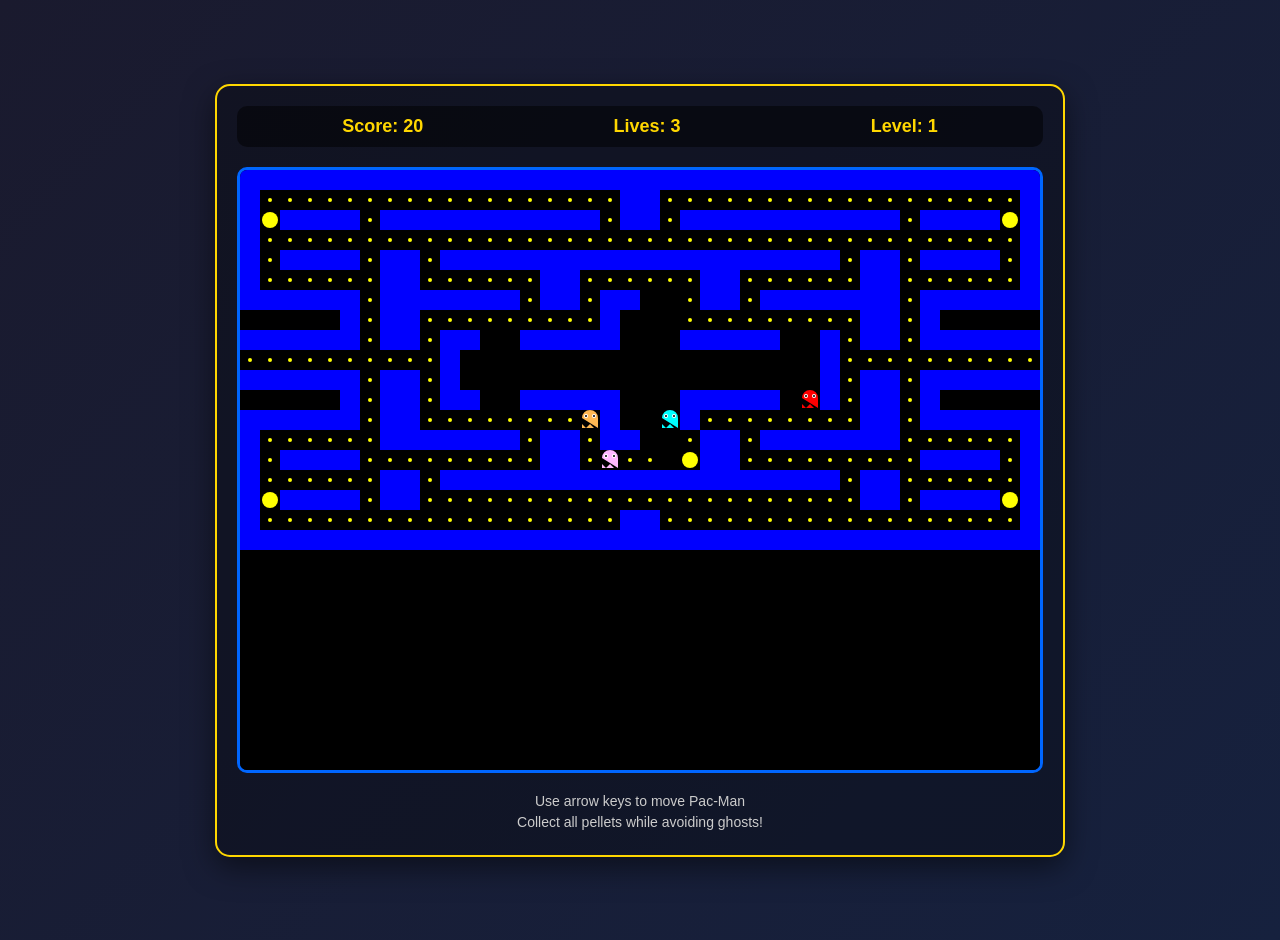
==== index.html @ f8f777dc "Create Pac-Man game with HTML5 canvas, game logic, and responsive design Co-authored-by: serghei.mes" ====
<!DOCTYPE html>
<html lang="en">
<head>
    <meta charset="UTF-8">
    <meta name="viewport" content="width=device-width, initial-scale=1.0">
    <title>Pac-Man Game</title>
    <link rel="stylesheet" href="style.css">
</head>
<body>
    <div class="game-container">
        <div class="game-info">
            <div class="score">Score: <span id="score">0</span></div>
            <div class="lives">Lives: <span id="lives">3</span></div>
            <div class="level">Level: <span id="level">1</span></div>
        </div>
        <canvas id="gameCanvas" width="800" height="600"></canvas>
        <div class="game-over" id="gameOver" style="display: none;">
            <h2>Game Over!</h2>
            <p>Final Score: <span id="finalScore">0</span></p>
            <button onclick="restartGame()">Play Again</button>
        </div>
        <div class="controls">
            <p>Use arrow keys to move Pac-Man</p>
            <p>Collect all pellets while avoiding ghosts!</p>
        </div>
    </div>
    <script src="script.js"></script>
</body>
</html>
---- style.css ----
body {
    margin: 0;
    padding: 20px;
    background: linear-gradient(135deg, #1a1a2e, #16213e);
    font-family: 'Arial', sans-serif;
    color: #fff;
    display: flex;
    justify-content: center;
    align-items: center;
    min-height: 100vh;
}

.game-container {
    text-align: center;
    background: rgba(0, 0, 0, 0.3);
    padding: 20px;
    border-radius: 15px;
    box-shadow: 0 10px 30px rgba(0, 0, 0, 0.5);
    border: 2px solid #ffd700;
}

.game-info {
    display: flex;
    justify-content: space-around;
    margin-bottom: 20px;
    padding: 10px;
    background: rgba(0, 0, 0, 0.5);
    border-radius: 10px;
}

.game-info div {
    font-size: 18px;
    font-weight: bold;
    color: #ffd700;
}

#gameCanvas {
    border: 3px solid #0066ff;
    border-radius: 10px;
    background: #000;
    display: block;
    margin: 0 auto;
}

.game-over {
    position: absolute;
    top: 50%;
    left: 50%;
    transform: translate(-50%, -50%);
    background: rgba(0, 0, 0, 0.9);
    padding: 30px;
    border-radius: 15px;
    border: 2px solid #ff0066;
    text-align: center;
    z-index: 100;
}

.game-over h2 {
    color: #ff0066;
    margin-top: 0;
    font-size: 2.5em;
}

.game-over button {
    background: linear-gradient(45deg, #ff0066, #ff3399);
    color: white;
    border: none;
    padding: 15px 30px;
    font-size: 18px;
    border-radius: 25px;
    cursor: pointer;
    margin-top: 15px;
    transition: transform 0.2s;
}

.game-over button:hover {
    transform: scale(1.05);
}

.controls {
    margin-top: 20px;
    color: #ccc;
    font-size: 14px;
}

.controls p {
    margin: 5px 0;
}

/* Responsive design */
@media (max-width: 900px) {
    .game-container {
        padding: 10px;
    }
    
    #gameCanvas {
        width: 100%;
        max-width: 800px;
        height: auto;
    }
    
    .game-info {
        flex-direction: column;
        gap: 10px;
    }
}
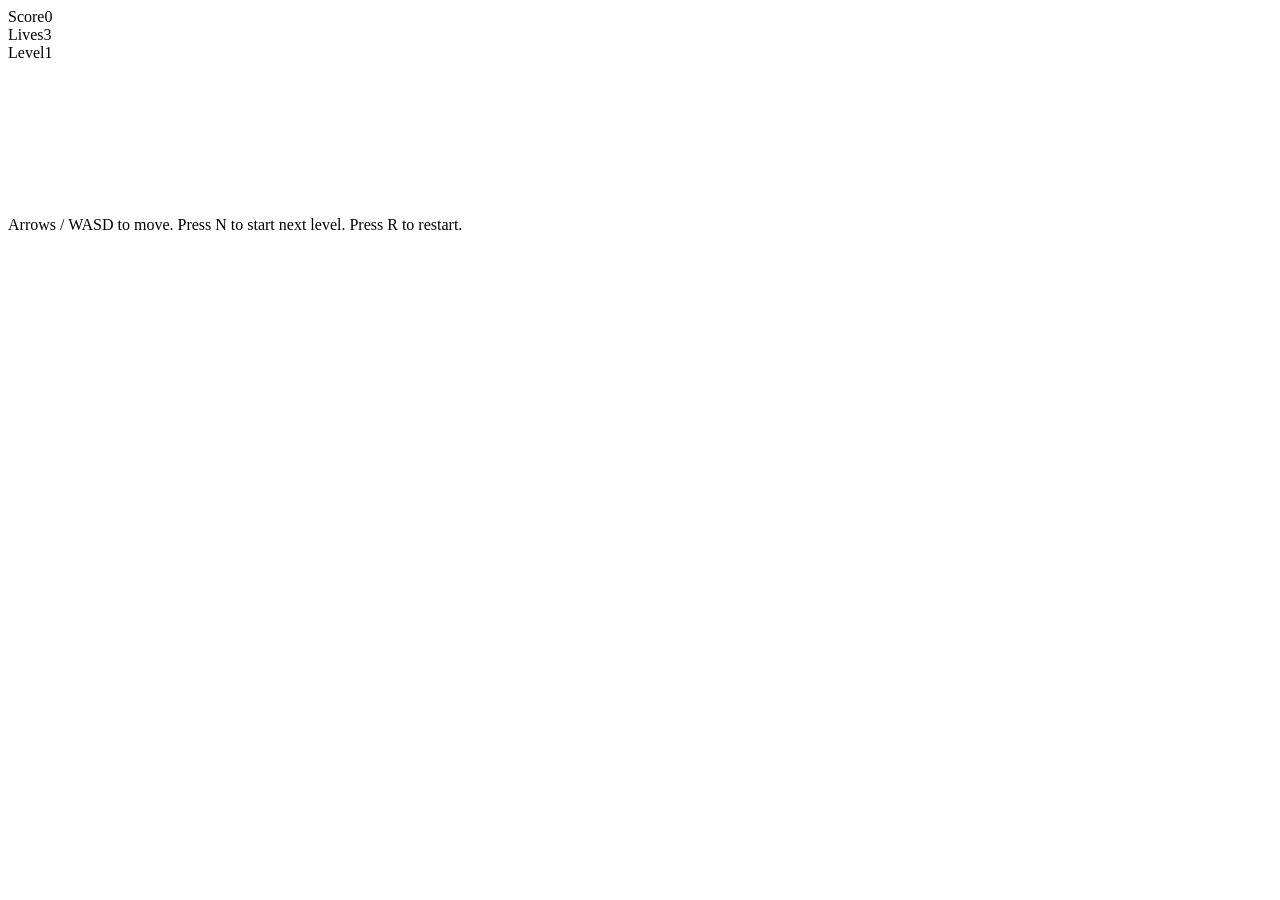
==== commit 7f2cdb4e: "Implement Pac-Man game with grid, entities, scoring, and basic gameplay Co-authored-by: serghei.mest" ====
--- a/index.html
+++ b/index.html
@@ -1,29 +1,29 @@
 <!DOCTYPE html>
 <html lang="en">
 <head>
-    <meta charset="UTF-8">
-    <meta name="viewport" content="width=device-width, initial-scale=1.0">
-    <title>Pac-Man Game</title>
-    <link rel="stylesheet" href="style.css">
+  <meta charset="UTF-8" />
+  <meta name="viewport" content="width=device-width, initial-scale=1" />
+  <title>Pac‑Man (Web)</title>
+  <link rel="stylesheet" href="/workspace/styles.css" />
 </head>
 <body>
-    <div class="game-container">
-        <div class="game-info">
-            <div class="score">Score: <span id="score">0</span></div>
-            <div class="lives">Lives: <span id="lives">3</span></div>
-            <div class="level">Level: <span id="level">1</span></div>
-        </div>
-        <canvas id="gameCanvas" width="800" height="600"></canvas>
-        <div class="game-over" id="gameOver" style="display: none;">
-            <h2>Game Over!</h2>
-            <p>Final Score: <span id="finalScore">0</span></p>
-            <button onclick="restartGame()">Play Again</button>
-        </div>
-        <div class="controls">
-            <p>Use arrow keys to move Pac-Man</p>
-            <p>Collect all pellets while avoiding ghosts!</p>
-        </div>
+  <div id="app">
+    <header class="hud">
+      <div class="hud-item"><span class="label">Score</span><span id="score">0</span></div>
+      <div class="hud-item"><span class="label">Lives</span><span id="lives">3</span></div>
+      <div class="hud-item"><span class="label">Level</span><span id="level">1</span></div>
+    </header>
+
+    <div id="game-container">
+      <canvas id="game-canvas"></canvas>
+      <div id="overlay" class="hidden"></div>
     </div>
-    <script src="script.js"></script>
+
+    <footer class="help">
+      <div>Arrows / WASD to move. Press N to start next level. Press R to restart.</div>
+    </footer>
+  </div>
+
+  <script defer src="/workspace/js/game.js"></script>
 </body>
 </html>
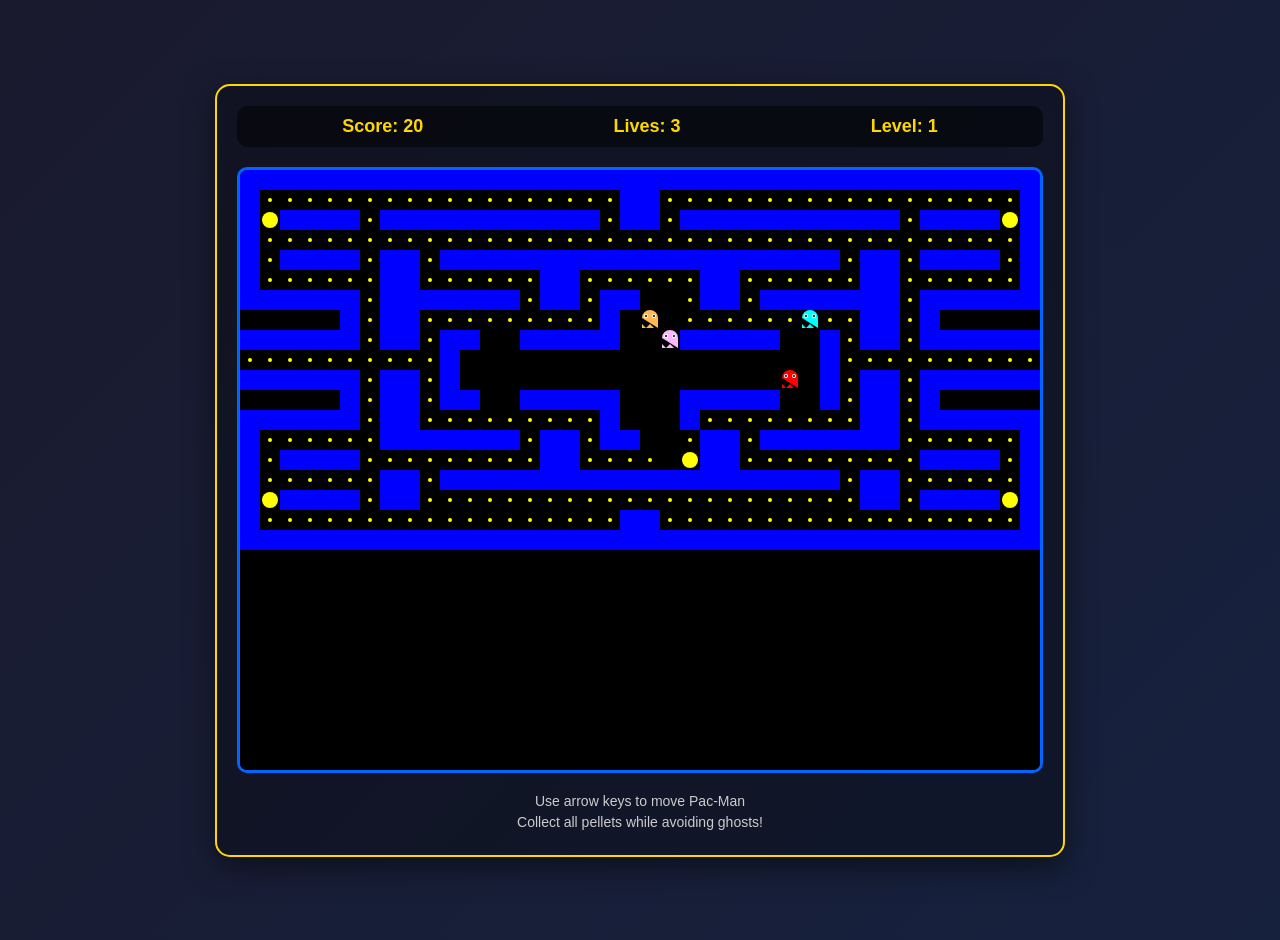
==== commit 15b08149: "Add level complete screen with next level and restart options Co-authored-by: serghei.mestetki <serg" ====
--- a/index.html
+++ b/index.html
@@ -1,29 +1,37 @@
 <!DOCTYPE html>
 <html lang="en">
 <head>
-  <meta charset="UTF-8" />
-  <meta name="viewport" content="width=device-width, initial-scale=1" />
-  <title>Pac‑Man (Web)</title>
-  <link rel="stylesheet" href="/workspace/styles.css" />
+    <meta charset="UTF-8">
+    <meta name="viewport" content="width=device-width, initial-scale=1.0">
+    <title>Pac-Man Game</title>
+    <link rel="stylesheet" href="style.css">
 </head>
 <body>
-  <div id="app">
-    <header class="hud">
-      <div class="hud-item"><span class="label">Score</span><span id="score">0</span></div>
-      <div class="hud-item"><span class="label">Lives</span><span id="lives">3</span></div>
-      <div class="hud-item"><span class="label">Level</span><span id="level">1</span></div>
-    </header>
-
-    <div id="game-container">
-      <canvas id="game-canvas"></canvas>
-      <div id="overlay" class="hidden"></div>
+    <div class="game-container">
+        <div class="game-info">
+            <div class="score">Score: <span id="score">0</span></div>
+            <div class="lives">Lives: <span id="lives">3</span></div>
+            <div class="level">Level: <span id="level">1</span></div>
+        </div>
+        <canvas id="gameCanvas" width="800" height="600"></canvas>
+        <div class="game-over" id="gameOver" style="display: none;">
+            <h2>Game Over!</h2>
+            <p>Final Score: <span id="finalScore">0</span></p>
+            <button onclick="restartGame()">Play Again</button>
+        </div>
+        <div class="level-complete" id="levelComplete" style="display: none;">
+            <h2>Level Complete!</h2>
+            <p>Congratulations! You collected all the dots!</p>
+            <p>Score: <span id="levelScore">0</span></p>
+            <p>Level: <span id="completedLevel">1</span></p>
+            <button onclick="nextLevel()">Next Level</button>
+            <button onclick="restartGame()">Restart Game</button>
+        </div>
+        <div class="controls">
+            <p>Use arrow keys to move Pac-Man</p>
+            <p>Collect all pellets while avoiding ghosts!</p>
+        </div>
     </div>
-
-    <footer class="help">
-      <div>Arrows / WASD to move. Press N to start next level. Press R to restart.</div>
-    </footer>
-  </div>
-
-  <script defer src="/workspace/js/game.js"></script>
+    <script src="script.js"></script>
 </body>
 </html>
--- a/style.css
+++ b/style.css
@@ -0,0 +1,126 @@
+body {
+    margin: 0;
+    padding: 20px;
+    background: linear-gradient(135deg, #1a1a2e, #16213e);
+    font-family: 'Arial', sans-serif;
+    color: #fff;
+    display: flex;
+    justify-content: center;
+    align-items: center;
+    min-height: 100vh;
+}
+
+.game-container {
+    text-align: center;
+    background: rgba(0, 0, 0, 0.3);
+    padding: 20px;
+    border-radius: 15px;
+    box-shadow: 0 10px 30px rgba(0, 0, 0, 0.5);
+    border: 2px solid #ffd700;
+}
+
+.game-info {
+    display: flex;
+    justify-content: space-around;
+    margin-bottom: 20px;
+    padding: 10px;
+    background: rgba(0, 0, 0, 0.5);
+    border-radius: 10px;
+}
+
+.game-info div {
+    font-size: 18px;
+    font-weight: bold;
+    color: #ffd700;
+}
+
+#gameCanvas {
+    border: 3px solid #0066ff;
+    border-radius: 10px;
+    background: #000;
+    display: block;
+    margin: 0 auto;
+}
+
+.game-over, .level-complete {
+    position: absolute;
+    top: 50%;
+    left: 50%;
+    transform: translate(-50%, -50%);
+    background: rgba(0, 0, 0, 0.9);
+    padding: 30px;
+    border-radius: 15px;
+    text-align: center;
+    z-index: 100;
+}
+
+.game-over {
+    border: 2px solid #ff0066;
+}
+
+.level-complete {
+    border: 2px solid #00ff00;
+}
+
+.game-over h2 {
+    color: #ff0066;
+    margin-top: 0;
+    font-size: 2.5em;
+}
+
+.level-complete h2 {
+    color: #00ff00;
+    margin-top: 0;
+    font-size: 2.5em;
+}
+
+.game-over button, .level-complete button {
+    color: white;
+    border: none;
+    padding: 15px 30px;
+    font-size: 18px;
+    border-radius: 25px;
+    cursor: pointer;
+    margin: 10px 5px;
+    transition: transform 0.2s;
+}
+
+.game-over button {
+    background: linear-gradient(45deg, #ff0066, #ff3399);
+}
+
+.level-complete button {
+    background: linear-gradient(45deg, #00ff00, #33ff33);
+}
+
+.game-over button:hover, .level-complete button:hover {
+    transform: scale(1.05);
+}
+
+.controls {
+    margin-top: 20px;
+    color: #ccc;
+    font-size: 14px;
+}
+
+.controls p {
+    margin: 5px 0;
+}
+
+/* Responsive design */
+@media (max-width: 900px) {
+    .game-container {
+        padding: 10px;
+    }
+    
+    #gameCanvas {
+        width: 100%;
+        max-width: 800px;
+        height: auto;
+    }
+    
+    .game-info {
+        flex-direction: column;
+        gap: 10px;
+    }
+}
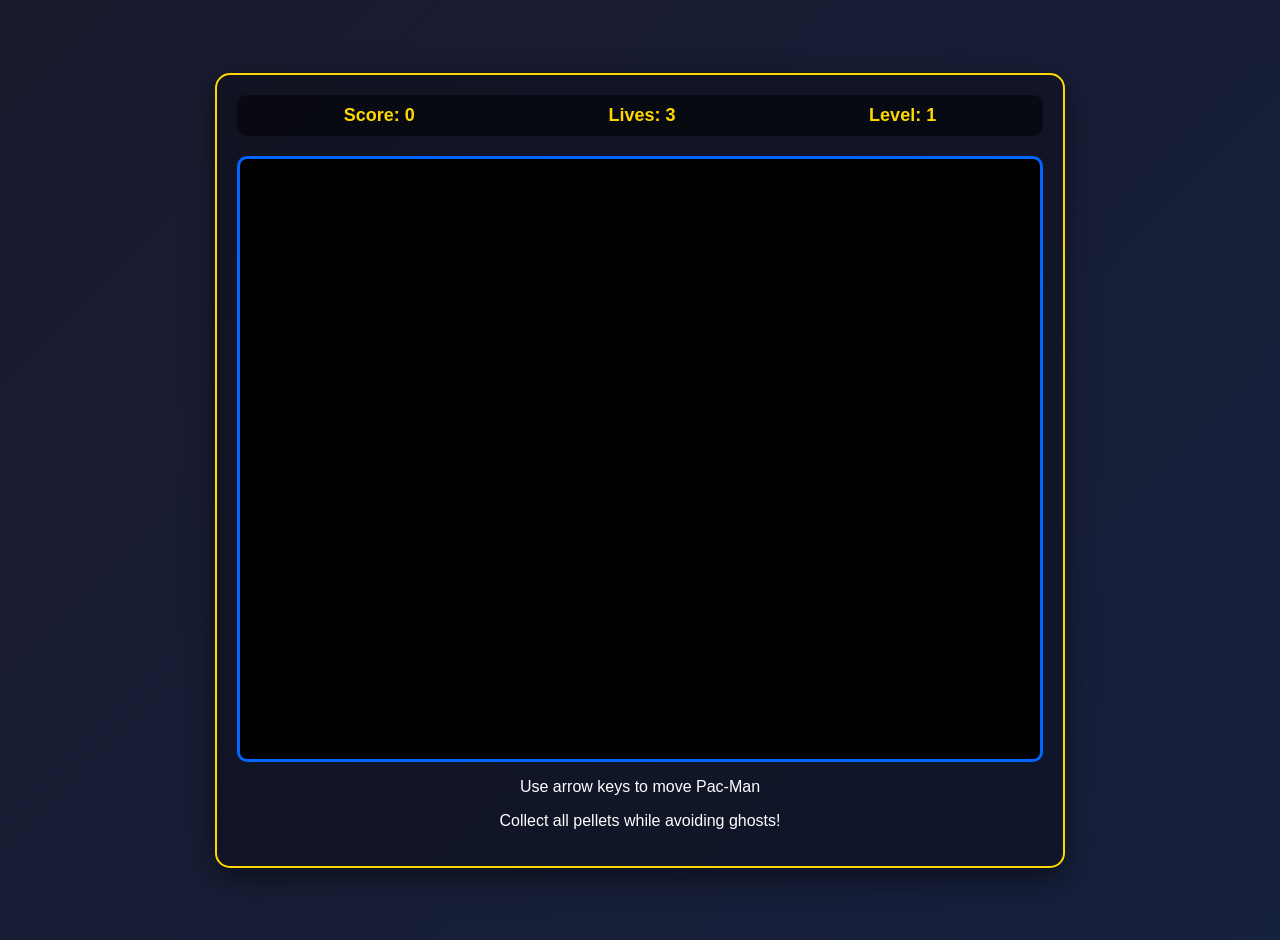
==== commit 4c0a2820: "Merge branch 'main' into cursor/develop-web-pac-man-game-2afc" ====
--- a/index.html
+++ b/index.html
@@ -19,6 +19,7 @@
             <p>Final Score: <span id="finalScore">0</span></p>
             <button onclick="restartGame()">Play Again</button>
         </div>
+
         <div class="level-complete" id="levelComplete" style="display: none;">
             <h2>Level Complete!</h2>
             <p>Congratulations! You collected all the dots!</p>
@@ -27,6 +28,7 @@
             <button onclick="nextLevel()">Next Level</button>
             <button onclick="restartGame()">Restart Game</button>
         </div>
+
         <div class="controls">
             <p>Use arrow keys to move Pac-Man</p>
             <p>Collect all pellets while avoiding ghosts!</p>
--- a/style.css
+++ b/style.css
@@ -42,7 +42,11 @@
     margin: 0 auto;
 }
 
+
 .game-over, .level-complete {
+
+.game-over {
+
     position: absolute;
     top: 50%;
     left: 50%;
@@ -50,9 +54,13 @@
     background: rgba(0, 0, 0, 0.9);
     padding: 30px;
     border-radius: 15px;
+
+    border: 2px solid #ff0066;
+
     text-align: center;
     z-index: 100;
 }
+
 
 .game-over {
     border: 2px solid #ff0066;
@@ -62,11 +70,13 @@
     border: 2px solid #00ff00;
 }
 
+
 .game-over h2 {
     color: #ff0066;
     margin-top: 0;
     font-size: 2.5em;
 }
+
 
 .level-complete h2 {
     color: #00ff00;
@@ -75,12 +85,17 @@
 }
 
 .game-over button, .level-complete button {
+
+.game-over button {
+    background: linear-gradient(45deg, #ff0066, #ff3399);
+
     color: white;
     border: none;
     padding: 15px 30px;
     font-size: 18px;
     border-radius: 25px;
     cursor: pointer;
+
     margin: 10px 5px;
     transition: transform 0.2s;
 }
@@ -94,6 +109,13 @@
 }
 
 .game-over button:hover, .level-complete button:hover {
+
+    margin-top: 15px;
+    transition: transform 0.2s;
+}
+
+.game-over button:hover {
+
     transform: scale(1.05);
 }
 
